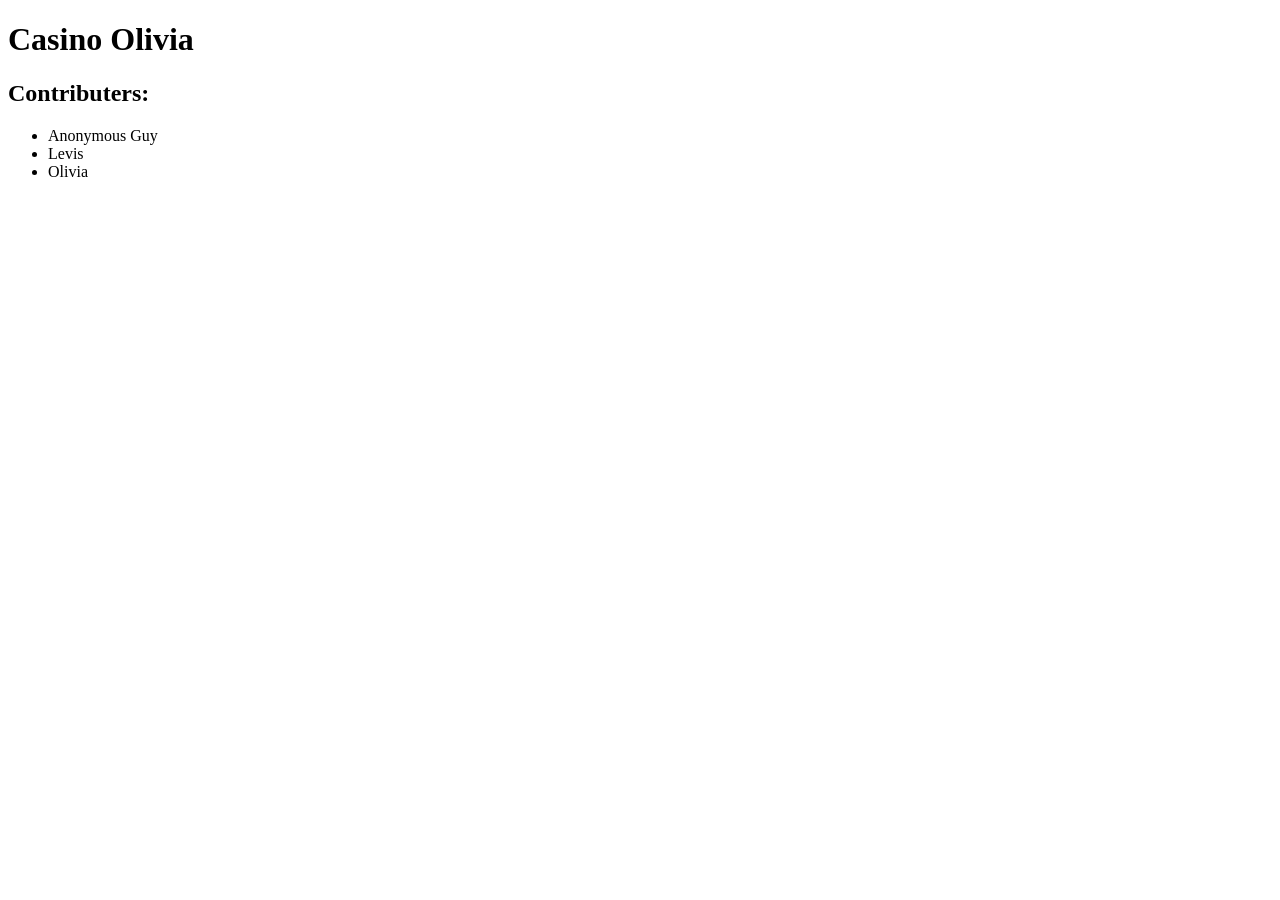
==== index.html @ fb88b308 "First Cimmit" ====
<!DOCTYPE html>
<html>
  <head>
    <title>Casino Olivia</title>
    <link href="/css/styles.css" rel="text/css" />
  </head>
  
  <body>
    <h1>Casino Olivia </h1>
    <h2> Contributers: </h2>
    <ul>
      <li>Anonymous Guy</li>
      <li>Levis</li>
      <li>Olivia</li>
    </ul>
  <body>
</html>
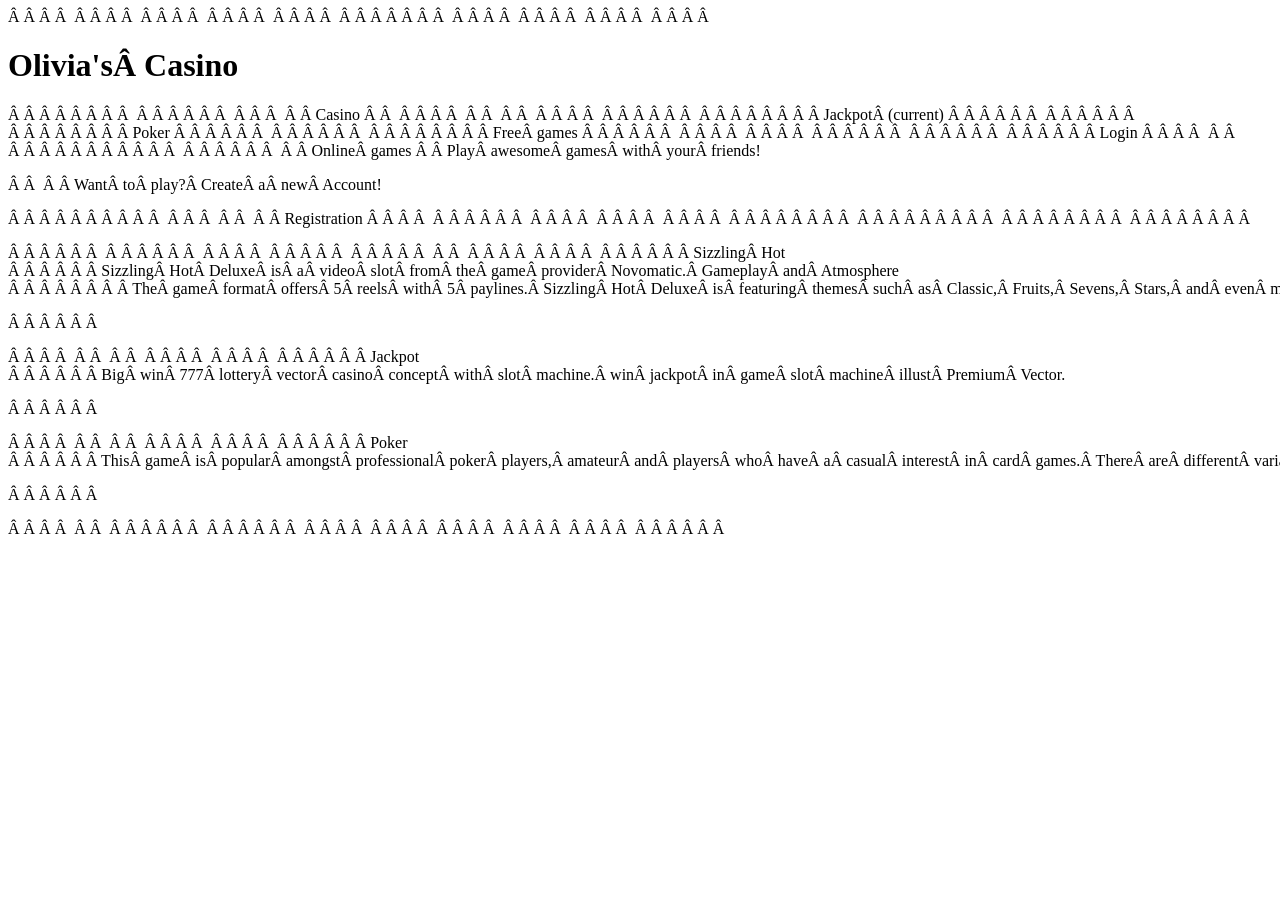
==== commit b23eca2f: "Added index.html   ~by Levis created index.html" ====
--- a/index.html
+++ b/index.html
@@ -1,17 +1,137 @@
-<!DOCTYPE html>
-<html>
-  <head>
-    <title>Casino Olivia</title>
-    <link href="/css/styles.css" rel="text/css" />
-  </head>
-  
-  <body>
-    <h1>Casino Olivia </h1>
-    <h2> Contributers: </h2>
-    <ul>
-      <li>Anonymous Guy</li>
-      <li>Levis</li>
-      <li>Olivia</li>
-    </ul>
-  <body>
+<!DOCTYPE html>
+<html lang="en">
+<head>
+    <meta charset="UTF-8">
+    <meta name="viewport" content="width=device-width, initial-scale=1.0">
+    <meta http-equiv="X-UA-Compatible" content="ie=edge">
+    <link rel="stylesheet" href="https://stackpath.bootstrapcdn.com/bootstrap/4.3.1/css/bootstrap.min.css" integrity="sha384-ggOyR0iXCbMQv3Xipma34MD+dH/1fQ784/j6cY/iJTQUOhcWr7x9JvoRxT2MZw1T" crossorigin="anonymous">
+
+    <title>Olivia's Casino</title>
+
+       
+    <style>
+      
+        .jumbotron {
+            
+            background-image: url(FutureWebApp.jpg); 
+        }
+  
+    
+         p.join, .lead, .display-4, .form-control-plaintext {
+                    
+                    color: azure;
+                    font-family: sans-serif;
+      
+        }
+        
+        .writing .feature {
+            
+             text-align: left;
+        }
+        
+        #email {
+            
+            width: 300px;
+            
+        }
+        
+        body {
+
+          background-color: blueviolet;
+        }
+        
+    </style>
+    
+    
+
+</head>
+<body>
+    <h1>Olivia's Casino</h1>
+
+        
+      
+   <nav class="navbar navbar-expand-lg navbar-light bg-light">
+  <a class="navbar-brand" href="#">Casino</a>
+  <button class="navbar-toggler" type="button" data-toggle="collapse" data-target="#navbarSupportedContent" aria-controls="navbarSupportedContent" aria-expanded="false" aria-label="Toggle navigation">
+    <span class="navbar-toggler-icon"></span>
+  </button>
+
+  <div class="collapse navbar-collapse" id="navbarSupportedContent">
+    <ul class="navbar-nav mr-auto">
+      <li class="nav-item active">
+        <a class="nav-link" href="#">Jackpot <span class="sr-only">(current)</span></a>
+      </li>
+      <li class="nav-item">
+        <a class="nav-link" href="#">Poker</a>
+      </li>
+      <li class="nav-item">
+        <a class="nav-link" href="#">Free games</a>
+      </li>
+    </ul>
+    <form class="form-inline my-2 my-lg-0">
+      <input class="form-control mr-sm-2" type="email" placeholder="Email" aria-label="Email">
+      <input class="form-control mr-sm-2" type="password" placeholder="Password" aria-label="Password">
+      <button class="btn btn-outline-success my-2 my-sm-0" type="submit">Login</button>
+    </form>
+  </div>
+</nav>
+           
+      <div class="jumbotron">
+  <h1 class="display-4">Online games</h1>
+  <p class="lead">Play awesome games with your friends!</p>
+  <hr class="my-4">
+  <p class="join">Want to play? Create a new Account!</p>
+          
+   
+  
+  <button type="submit" class="btn btn-primary mb-2">Registration</button>
+</form>
+    </div>
+      
+    <div class="container">
+    
+    <div class="row" id="appSummary"></div>
+        
+        <h1 class="writing"></h1> 
+        
+        <p class="feature"></p>
+      
+      
+    </div>
+     <div class="container">
+     <div class="card-deck">
+  <div class="card">
+    <img src="Sizz.jpg" class="card-img-top" alt="...">
+    <div class="card-body">
+      <h5 class="card-title">Sizzling Hot</h5>
+      <p class="card-text">Sizzling Hot Deluxe is a video slot from the game provider Novomatic. Gameplay and Atmosphere
+        The game format offers 5 reels with 5 paylines. Sizzling Hot Deluxe is featuring themes such as Classic, Fruits, Sevens, Stars, and even more. </p>
+      <p class="card-text"><small class="text-muted"></small></p>
+    </div>
+  </div>
+  <div class="card">
+    <img src="Jackpt.jpg" class="card-img-top" alt="...">
+    <div class="card-body">
+      <h5 class="card-title">Jackpot</h5>
+      <p class="card-text">Big win 777 lottery vector casino concept with slot machine. win jackpot in game slot machine illust Premium Vector.</p>
+      <p class="card-text"><small class="text-muted"></small></p>
+    </div>
+  </div>
+  <div class="card">
+    <img src="Poker.jpg" class="card-img-top" alt="...">
+    <div class="card-body">
+      <h5 class="card-title">Poker</h5>
+      <p class="card-text">This game is popular amongst professional poker players, amateur and players who have a casual interest in card games. There are different variations in the game of poker, such as Stud, Draw, and Hold’ em, and there is a sizeable following for each of these versions.</p>
+      <p class="card-text"><small class="text-muted"></small></p>
+    </div>
+  </div>
+</div>
+      </div>
+      
+    <!-- Optional JavaScript -->
+    <!-- jQuery first, then Popper.js, then Bootstrap JS -->
+    <script src="https://code.jquery.com/jquery-3.3.1.slim.min.js" integrity="sha384-q8i/X+965DzO0rT7abK41JStQIAqVgRVzpbzo5smXKp4YfRvH+8abtTE1Pi6jizo" crossorigin="anonymous"></script>
+    <script src="https://cdnjs.cloudflare.com/ajax/libs/popper.js/1.14.7/umd/popper.min.js" integrity="sha384-UO2eT0CpHqdSJQ6hJty5KVphtPhzWj9WO1clHTMGa3JDZwrnQq4sF86dIHNDz0W1" crossorigin="anonymous"></script>
+    <script src="https://stackpath.bootstrapcdn.com/bootstrap/4.3.1/js/bootstrap.min.js" integrity="sha384-JjSmVgyd0p3pXB1rRibZUAYoIIy6OrQ6VrjIEaFf/nJGzIxFDsf4x0xIM+B07jRM" crossorigin="anonymous"></script>
+      </body>
 </html>
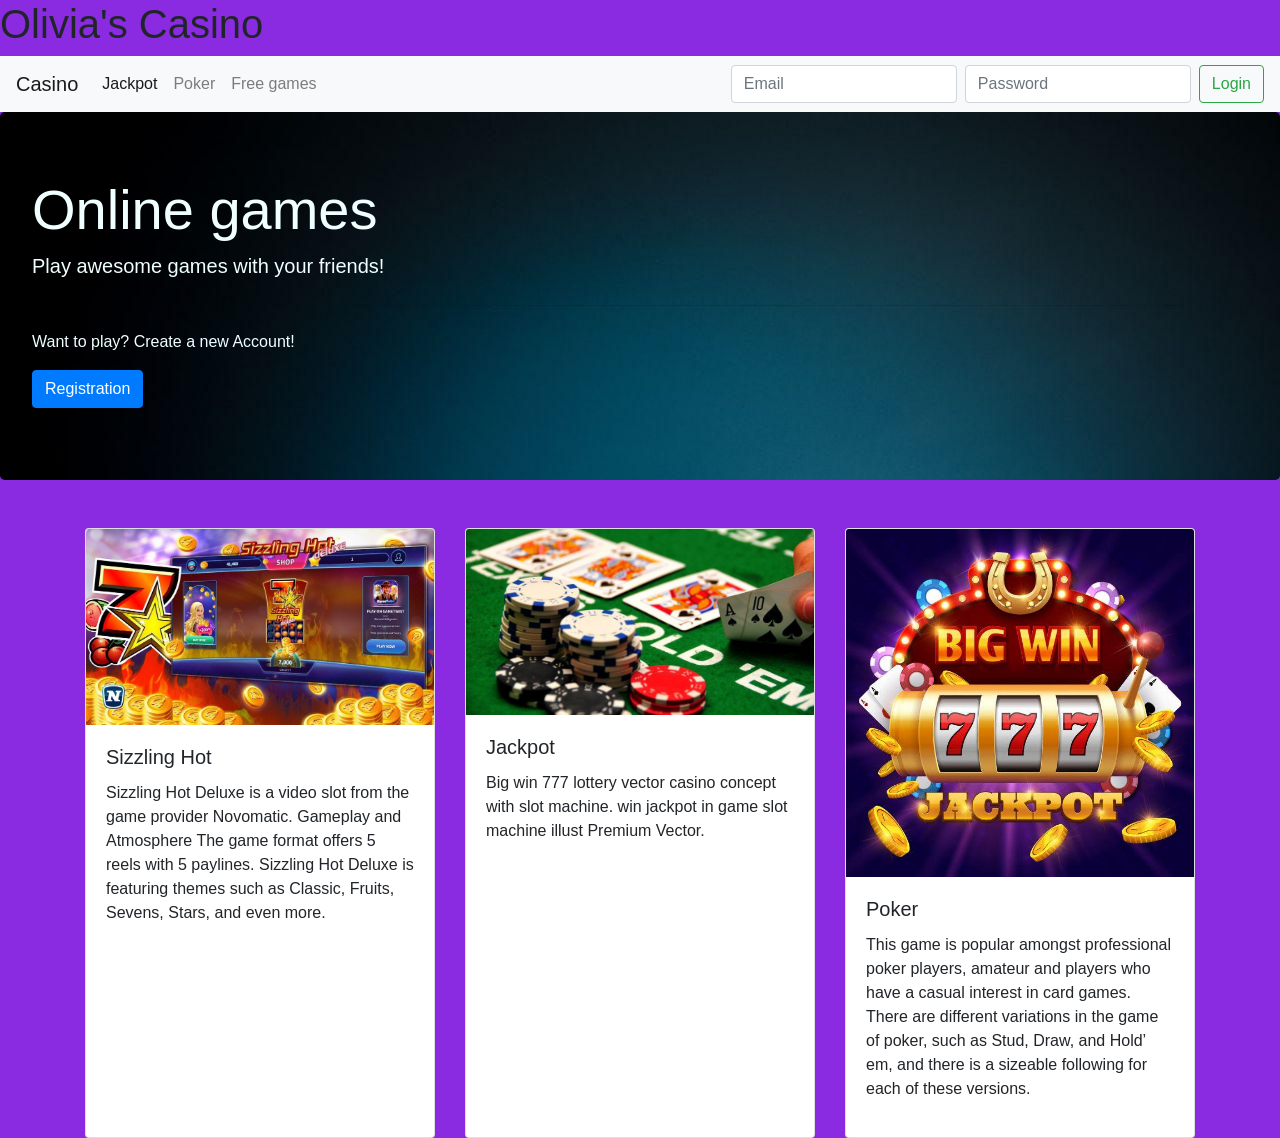
==== commit 4c3e86ca: "some fix 	modified:   index.html" ====
--- a/index.html
+++ b/index.html
@@ -1,137 +1,136 @@
-<!DOCTYPE html>
-<html lang="en">
+<!DOCTYPE html>
+<html lang="en">
 <head>
-    <meta charset="UTF-8">
-    <meta name="viewport" content="width=device-width, initial-scale=1.0">
-    <meta http-equiv="X-UA-Compatible" content="ie=edge">
-    <link rel="stylesheet" href="https://stackpath.bootstrapcdn.com/bootstrap/4.3.1/css/bootstrap.min.css" integrity="sha384-ggOyR0iXCbMQv3Xipma34MD+dH/1fQ784/j6cY/iJTQUOhcWr7x9JvoRxT2MZw1T" crossorigin="anonymous">
+    <meta charset="UTF-8">
+    <meta name="viewport" content="width=device-width, initial-scale=1.0">
+    <meta http-equiv="X-UA-Compatible" content="ie=edge">
+    <link rel="stylesheet" href="https://stackpath.bootstrapcdn.com/bootstrap/4.3.1/css/bootstrap.min.css" integrity="sha384-ggOyR0iXCbMQv3Xipma34MD+dH/1fQ784/j6cY/iJTQUOhcWr7x9JvoRxT2MZw1T" crossorigin="anonymous">
+   
+    
+    <title>Olivia's Casino</title>
 
-    <title>Olivia's Casino</title>
 
-       
-    <style>
-      
-        .jumbotron {
-            
-            background-image: url(FutureWebApp.jpg); 
-        }
-  
-    
-         p.join, .lead, .display-4, .form-control-plaintext {
-                    
-                    color: azure;
-                    font-family: sans-serif;
-      
-        }
-        
-        .writing .feature {
-            
-             text-align: left;
-        }
-        
-        #email {
-            
-            width: 300px;
-            
-        }
-        
-        body {
+    <style>
+      
+        .jumbotron {
+            
+            background-image: url(images/FutureWebApp.jpg); 
+        }
+  
+    
+         p.join, .lead, .display-4, .form-control-plaintext {
+                    
+                    color: azure;
+                    font-family: sans-serif;
+      
+        }
+        
+        .writing .feature {
+            
+             text-align: left;
+        }
+        
+        #email {
+            
+            width: 300px;
+            
+        }
+        
+        body {
 
-          background-color: blueviolet;
-        }
-        
-    </style>
-    
-    
+          background-color: blueviolet;
+        }
+        
+    </style>
+    
+
 
 </head>
 <body>
-    <h1>Olivia's Casino</h1>
+    <h1>Olivia's Casino</h1>
 
-        
-      
-   <nav class="navbar navbar-expand-lg navbar-light bg-light">
-  <a class="navbar-brand" href="#">Casino</a>
-  <button class="navbar-toggler" type="button" data-toggle="collapse" data-target="#navbarSupportedContent" aria-controls="navbarSupportedContent" aria-expanded="false" aria-label="Toggle navigation">
-    <span class="navbar-toggler-icon"></span>
-  </button>
+        
+      
+   <nav class="navbar navbar-expand-lg navbar-light bg-light">
+  <a class="navbar-brand" href="#">Casino</a>
+  <button class="navbar-toggler" type="button" data-toggle="collapse" data-target="#navbarSupportedContent" aria-controls="navbarSupportedContent" aria-expanded="false" aria-label="Toggle navigation">
+    <span class="navbar-toggler-icon"></span>
+  </button>
 
-  <div class="collapse navbar-collapse" id="navbarSupportedContent">
-    <ul class="navbar-nav mr-auto">
-      <li class="nav-item active">
-        <a class="nav-link" href="#">Jackpot <span class="sr-only">(current)</span></a>
-      </li>
-      <li class="nav-item">
-        <a class="nav-link" href="#">Poker</a>
-      </li>
-      <li class="nav-item">
-        <a class="nav-link" href="#">Free games</a>
-      </li>
-    </ul>
-    <form class="form-inline my-2 my-lg-0">
-      <input class="form-control mr-sm-2" type="email" placeholder="Email" aria-label="Email">
-      <input class="form-control mr-sm-2" type="password" placeholder="Password" aria-label="Password">
-      <button class="btn btn-outline-success my-2 my-sm-0" type="submit">Login</button>
-    </form>
-  </div>
+  <div class="collapse navbar-collapse" id="navbarSupportedContent">
+    <ul class="navbar-nav mr-auto">
+      <li class="nav-item active">
+        <a class="nav-link" href="#">Jackpot <span class="sr-only">(current)</span></a>
+      </li>
+      <li class="nav-item">
+        <a class="nav-link" href="#">Poker</a>
+      </li>
+      <li class="nav-item">
+        <a class="nav-link" href="">Free games</a>
+      </li>
+    </ul>
+    <form class="form-inline my-2 my-lg-0">
+      <input class="form-control mr-sm-2" type="email" placeholder="Email" aria-label="Email">
+      <input class="form-control mr-sm-2" type="password" placeholder="Password" aria-label="Password">
+      <button class="btn btn-outline-success my-2 my-sm-0" type="submit">Login</button>
+    </form>
+  </div>
 </nav>
-           
-      <div class="jumbotron">
-  <h1 class="display-4">Online games</h1>
-  <p class="lead">Play awesome games with your friends!</p>
-  <hr class="my-4">
-  <p class="join">Want to play? Create a new Account!</p>
-          
-   
-  
-  <button type="submit" class="btn btn-primary mb-2">Registration</button>
+           
+      <div class="jumbotron">
+  <h1 class="display-4">Online games</h1>
+  <p class="lead">Play awesome games with your friends!</p>
+  <hr class="my-4">
+  <p class="join">Want to play? Create a new Account!</p>
+          
+   
+  
+  <button type="submit" class="btn btn-primary mb-2">Registration</button>
 </form>
-    </div>
-      
-    <div class="container">
-    
-    <div class="row" id="appSummary"></div>
-        
-        <h1 class="writing"></h1> 
-        
-        <p class="feature"></p>
-      
-      
-    </div>
-     <div class="container">
-     <div class="card-deck">
-  <div class="card">
-    <img src="Sizz.jpg" class="card-img-top" alt="...">
-    <div class="card-body">
-      <h5 class="card-title">Sizzling Hot</h5>
-      <p class="card-text">Sizzling Hot Deluxe is a video slot from the game provider Novomatic. Gameplay and Atmosphere
-        The game format offers 5 reels with 5 paylines. Sizzling Hot Deluxe is featuring themes such as Classic, Fruits, Sevens, Stars, and even more. </p>
-      <p class="card-text"><small class="text-muted"></small></p>
-    </div>
-  </div>
-  <div class="card">
-    <img src="Jackpt.jpg" class="card-img-top" alt="...">
-    <div class="card-body">
-      <h5 class="card-title">Jackpot</h5>
-      <p class="card-text">Big win 777 lottery vector casino concept with slot machine. win jackpot in game slot machine illust Premium Vector.</p>
-      <p class="card-text"><small class="text-muted"></small></p>
-    </div>
-  </div>
-  <div class="card">
-    <img src="Poker.jpg" class="card-img-top" alt="...">
-    <div class="card-body">
-      <h5 class="card-title">Poker</h5>
-      <p class="card-text">This game is popular amongst professional poker players, amateur and players who have a casual interest in card games. There are different variations in the game of poker, such as Stud, Draw, and Hold’ em, and there is a sizeable following for each of these versions.</p>
-      <p class="card-text"><small class="text-muted"></small></p>
-    </div>
-  </div>
+    </div>
+      
+    <div class="container">
+    
+    <div class="row" id="appSummary"></div>
+        <h1 class="writing"></h1> 
+        <p class="feature"></p>
+    </div>
+
+     <div class="container">
+     <div class="card-deck">
+  <div class="card">
+    <img src="images/Sizz.jpg" class="card-img-top" alt="image">
+    <div class="card-body">
+      <h5 class="card-title">Sizzling Hot</h5>
+      <p class="card-text">Sizzling Hot Deluxe is a video slot from the game provider Novomatic. Gameplay and Atmosphere
+        The game format offers 5 reels with 5 paylines. Sizzling Hot Deluxe is featuring themes such as Classic, Fruits, Sevens, Stars, and even more. </p>
+      <p class="card-text"><small class="text-muted"></small></p>
+    </div>
+  </div>
+  <div class="card">
+    <img src="images/Jackpt.jpg" class="card-img-top" alt="image">
+    <div class="card-body">
+      <h5 class="card-title">Jackpot</h5>
+      <p class="card-text">Big win 777 lottery vector casino concept with slot machine. win jackpot in game slot machine illust Premium Vector.</p>
+      <p class="card-text"><small class="text-muted"></small></p>
+    </div>
+  </div>
+  <div class="card">
+    <img src="images/Poker.jpg" class="card-img-top" alt="image">
+    <div class="card-body">
+      <h5 class="card-title">Poker</h5>
+      <p class="card-text">This game is popular amongst professional poker players, amateur and players who have a casual interest in card games. There are different variations in the game of poker, such as Stud, Draw, and Hold’ em, and there is a sizeable following for each of these versions.</p>
+      <p class="card-text"><small class="text-muted"></small></p>
+    </div>
+  </div>
 </div>
-      </div>
-      
-    <!-- Optional JavaScript -->
-    <!-- jQuery first, then Popper.js, then Bootstrap JS -->
-    <script src="https://code.jquery.com/jquery-3.3.1.slim.min.js" integrity="sha384-q8i/X+965DzO0rT7abK41JStQIAqVgRVzpbzo5smXKp4YfRvH+8abtTE1Pi6jizo" crossorigin="anonymous"></script>
-    <script src="https://cdnjs.cloudflare.com/ajax/libs/popper.js/1.14.7/umd/popper.min.js" integrity="sha384-UO2eT0CpHqdSJQ6hJty5KVphtPhzWj9WO1clHTMGa3JDZwrnQq4sF86dIHNDz0W1" crossorigin="anonymous"></script>
-    <script src="https://stackpath.bootstrapcdn.com/bootstrap/4.3.1/js/bootstrap.min.js" integrity="sha384-JjSmVgyd0p3pXB1rRibZUAYoIIy6OrQ6VrjIEaFf/nJGzIxFDsf4x0xIM+B07jRM" crossorigin="anonymous"></script>
-      </body>
+      </div>
+
+	<!-- Optional JavaScript -->
+    <!-- jQuery first, then Popper.js, then Bootstrap JS -->
+    <script src="https://code.jquery.com/jquery-3.3.1.slim.min.js" integrity="sha384-q8i/X+965DzO0rT7abK41JStQIAqVgRVzpbzo5smXKp4YfRvH+8abtTE1Pi6jizo" crossorigin="anonymous"></script>
+    <script src="https://cdnjs.cloudflare.com/ajax/libs/popper.js/1.14.7/umd/popper.min.js" integrity="sha384-UO2eT0CpHqdSJQ6hJty5KVphtPhzWj9WO1clHTMGa3JDZwrnQq4sF86dIHNDz0W1" crossorigin="anonymous"></script>
+    <script src="https://stackpath.bootstrapcdn.com/bootstrap/4.3.1/js/bootstrap.min.js" integrity="sha384-JjSmVgyd0p3pXB1rRibZUAYoIIy6OrQ6VrjIEaFf/nJGzIxFDsf4x0xIM+B07jRM" crossorigin="anonymous"></script>
+      
+      </body>
 </html>
